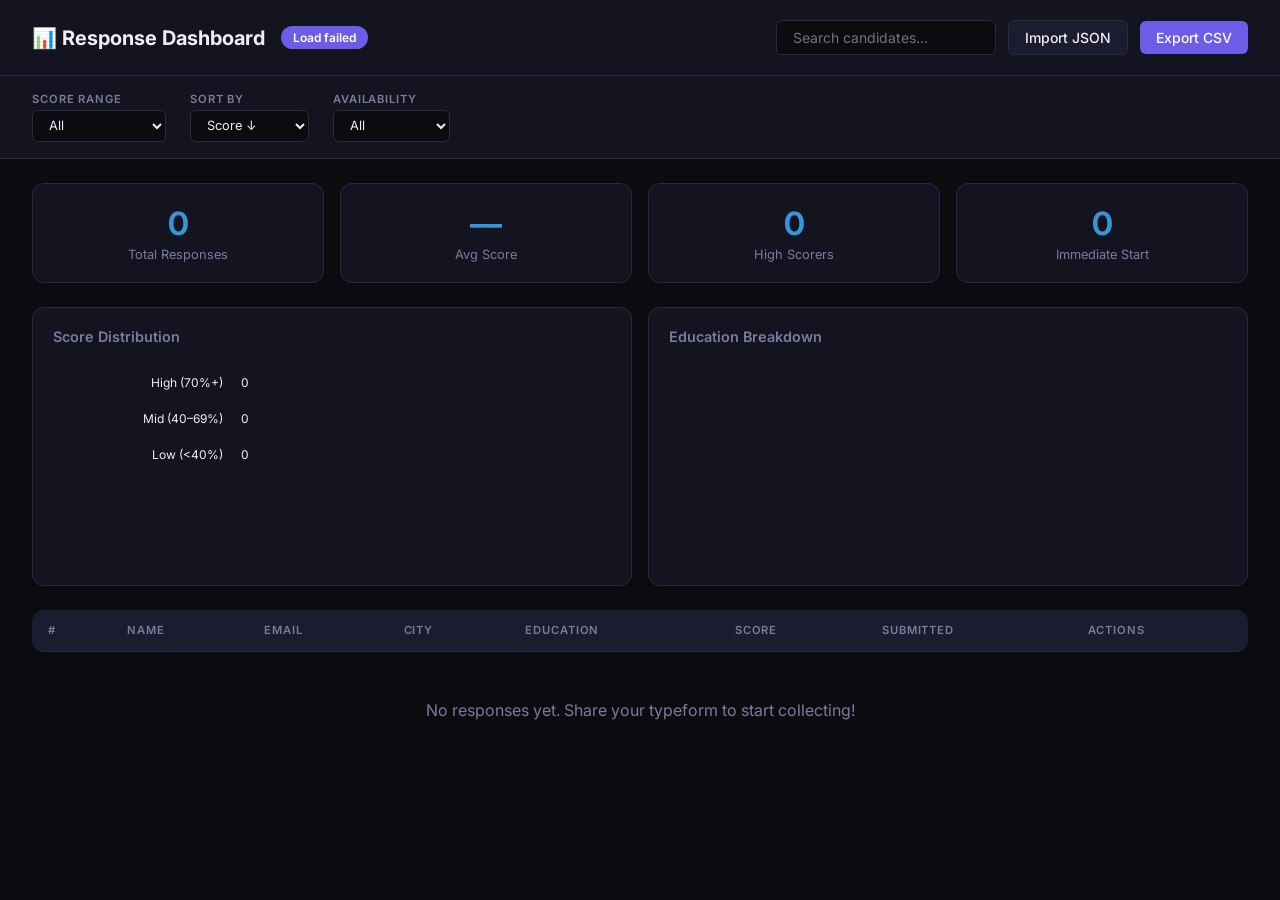
==== dashboard/index.html @ 4713ae96 "Initial project import: typeform and dashboard" ====
<!DOCTYPE html>
<html lang="en">
<head>
  <meta charset="UTF-8">
  <meta name="viewport" content="width=device-width, initial-scale=1.0">
  <meta name="description" content="Internal dashboard — view, score, and filter candidate responses">
  <title>Response Dashboard</title>
  <link rel="stylesheet" href="css/styles.css?v=20260321b">
  <link href="https://fonts.googleapis.com/css2?family=Inter:wght@300;400;500;600;700&display=swap" rel="stylesheet">
</head>
<body>
  <!-- Header -->
  <header id="dashboard-header">
    <div class="header-left">
      <h1>📊 Response Dashboard</h1>
      <span class="badge" id="total-count">0 responses</span>
    </div>
    <div class="header-right">
      <input type="text" id="search-input" placeholder="Search candidates..." class="search-box">
      <button id="btn-import" class="btn btn-secondary">Import JSON</button>
      <button id="btn-export" class="btn btn-primary">Export CSV</button>
    </div>
  </header>

  <!-- Filters -->
  <section id="filters-bar">
    <div class="filter-group">
      <label>Score Range</label>
      <select id="filter-score">
        <option value="all">All</option>
        <option value="high">High (70%+)</option>
        <option value="mid">Mid (40–69%)</option>
        <option value="low">Low (&lt;40%)</option>
      </select>
    </div>
    <div class="filter-group">
      <label>Sort By</label>
      <select id="sort-by">
        <option value="score-desc">Score ↓</option>
        <option value="score-asc">Score ↑</option>
        <option value="date-desc">Newest first</option>
        <option value="date-asc">Oldest first</option>
      </select>
    </div>
    <div class="filter-group">
      <label>Availability</label>
      <select id="filter-availability">
        <option value="all">All</option>
        <option value="immediate">Immediately</option>
        <option value="7_10_days">7–10 days</option>
        <option value=">2_weeks">2+ weeks</option>
      </select>
    </div>
  </section>

  <!-- Stats Cards -->
  <section id="stats-row">
    <div class="stat-card">
      <div class="stat-value" id="stat-total">0</div>
      <div class="stat-label">Total Responses</div>
    </div>
    <div class="stat-card">
      <div class="stat-value" id="stat-avg-score">—</div>
      <div class="stat-label">Avg Score</div>
    </div>
    <div class="stat-card">
      <div class="stat-value" id="stat-high">0</div>
      <div class="stat-label">High Scorers</div>
    </div>
    <div class="stat-card">
      <div class="stat-value" id="stat-immediate">0</div>
      <div class="stat-label">Immediate Start</div>
    </div>
  </section>

  <!-- Chart area -->
  <section id="charts-area">
    <div class="chart-card" id="score-distribution-chart">
      <h3>Score Distribution</h3>
      <canvas id="canvas-score-dist" width="400" height="200"></canvas>
    </div>
    <div class="chart-card" id="skills-chart">
      <h3>Education Breakdown</h3>
      <canvas id="canvas-skills" width="400" height="200"></canvas>
    </div>
  </section>

  <!-- Response Table -->
  <section id="response-table-section">
    <table id="response-table">
      <thead>
        <tr>
          <th>#</th>
          <th>Name</th>
          <th>Email</th>
          <th>City</th>
          <th>Education</th>
          <th>Score</th>
          <th>Submitted</th>
          <th>Actions</th>
        </tr>
      </thead>
      <tbody id="response-tbody">
        <!-- Rows rendered by app.js -->
      </tbody>
    </table>
    <div id="empty-state" style="display:none;">
      <p>No responses yet. Share your typeform to start collecting!</p>
    </div>
  </section>

  <!-- Detail Modal -->
  <div id="detail-modal" class="modal-overlay" style="display:none;">
    <div class="modal-content">
      <button class="modal-close" id="btn-close-modal">&times;</button>
      <div id="modal-body"></div>
    </div>
  </div>

  <!-- Hidden file input for import -->
  <input type="file" id="file-import" accept=".json" style="display:none;">

  <script src="js/backend-config.js?v=20260321b"></script>
  <script src="js/storage.js?v=20260321b"></script>
  <script src="js/scoring.js?v=20260321b"></script>
  <script src="js/charts.js?v=20260321b"></script>
  <script src="js/app.js?v=20260321b"></script>
</body>
</html>
---- dashboard/css/styles.css ----
/* ==========================================================================
   Response Dashboard — Styles
   ========================================================================== */

:root {
  --font-primary: 'Inter', sans-serif;

  --color-bg: #0b0b10;
  --color-surface: #141420;
  --color-surface-alt: #1c1c30;
  --color-primary: #6c5ce7;
  --color-primary-hover: #7f70f0;
  --color-accent: #00cec9;
  --color-success: #00b894;
  --color-warning: #fdcb6e;
  --color-error: #ff6b6b;
  --color-text: #eeeef5;
  --color-text-muted: #7b7b9e;
  --color-border: #2a2a42;

  --radius-sm: 6px;
  --radius-md: 12px;
  --radius-lg: 20px;

  --transition-fast: 150ms ease;
  --transition-base: 250ms ease;
}

*, *::before, *::after {
  box-sizing: border-box;
  margin: 0;
  padding: 0;
}

html, body {
  min-height: 100vh;
  font-family: var(--font-primary);
  background: var(--color-bg);
  color: var(--color-text);
  -webkit-font-smoothing: antialiased;
}

/* --- Header --- */
#dashboard-header {
  display: flex;
  justify-content: space-between;
  align-items: center;
  padding: 1.25rem 2rem;
  background: var(--color-surface);
  border-bottom: 1px solid var(--color-border);
  position: sticky;
  top: 0;
  z-index: 50;
}

.header-left {
  display: flex;
  align-items: center;
  gap: 1rem;
}

.header-left h1 {
  font-size: 1.25rem;
  font-weight: 700;
}

.badge {
  background: var(--color-primary);
  color: #fff;
  font-size: 0.75rem;
  font-weight: 600;
  padding: 0.25rem 0.75rem;
  border-radius: 999px;
}

.header-right {
  display: flex;
  align-items: center;
  gap: 0.75rem;
}

.search-box {
  padding: 0.5rem 1rem;
  font-family: var(--font-primary);
  font-size: 0.875rem;
  background: var(--color-bg);
  color: var(--color-text);
  border: 1px solid var(--color-border);
  border-radius: var(--radius-sm);
  outline: none;
  width: 220px;
  transition: border-color var(--transition-fast);
}

.search-box:focus {
  border-color: var(--color-primary);
}

.btn {
  padding: 0.5rem 1rem;
  font-family: var(--font-primary);
  font-size: 0.875rem;
  font-weight: 500;
  border: none;
  border-radius: var(--radius-sm);
  cursor: pointer;
  transition: all var(--transition-fast);
}

.btn-primary {
  background: var(--color-primary);
  color: #fff;
}
.btn-primary:hover { background: var(--color-primary-hover); }

.btn-secondary {
  background: var(--color-surface-alt);
  color: var(--color-text);
  border: 1px solid var(--color-border);
}
.btn-secondary:hover { background: var(--color-border); }

/* --- Filters Bar --- */
#filters-bar {
  display: flex;
  gap: 1.5rem;
  padding: 1rem 2rem;
  background: var(--color-surface);
  border-bottom: 1px solid var(--color-border);
  flex-wrap: wrap;
}

.filter-group {
  display: flex;
  flex-direction: column;
  gap: 0.25rem;
}

.filter-group label {
  font-size: 0.7rem;
  text-transform: uppercase;
  letter-spacing: 0.08em;
  color: var(--color-text-muted);
  font-weight: 600;
}

.filter-group select {
  padding: 0.4rem 0.75rem;
  font-family: var(--font-primary);
  font-size: 0.8rem;
  background: var(--color-bg);
  color: var(--color-text);
  border: 1px solid var(--color-border);
  border-radius: var(--radius-sm);
  outline: none;
}

/* --- Stats Row --- */
#stats-row {
  display: grid;
  grid-template-columns: repeat(auto-fit, minmax(180px, 1fr));
  gap: 1rem;
  padding: 1.5rem 2rem;
}

.stat-card {
  background: var(--color-surface);
  border: 1px solid var(--color-border);
  border-radius: var(--radius-md);
  padding: 1.25rem;
  text-align: center;
}

.stat-value {
  font-size: 2rem;
  font-weight: 700;
  background: linear-gradient(135deg, var(--color-primary), var(--color-accent));
  -webkit-background-clip: text;
  background-clip: text;
  -webkit-text-fill-color: transparent;
}

.stat-label {
  font-size: 0.8rem;
  color: var(--color-text-muted);
  margin-top: 0.25rem;
}

/* --- Charts Area --- */
#charts-area {
  display: grid;
  grid-template-columns: 1fr 1fr;
  gap: 1rem;
  padding: 0 2rem 1.5rem;
}

.chart-card {
  background: var(--color-surface);
  border: 1px solid var(--color-border);
  border-radius: var(--radius-md);
  padding: 1.25rem;
}

.chart-card h3 {
  font-size: 0.9rem;
  font-weight: 600;
  margin-bottom: 1rem;
  color: var(--color-text-muted);
}

/* --- Response Table --- */
#response-table-section {
  padding: 0 2rem 2rem;
}

#response-table {
  width: 100%;
  border-collapse: collapse;
  background: var(--color-surface);
  border-radius: var(--radius-md);
  overflow: hidden;
}

#response-table th,
#response-table td {
  text-align: left;
  padding: 0.85rem 1rem;
  border-bottom: 1px solid var(--color-border);
  font-size: 0.875rem;
}

#response-table th {
  background: var(--color-surface-alt);
  color: var(--color-text-muted);
  font-weight: 600;
  text-transform: uppercase;
  font-size: 0.7rem;
  letter-spacing: 0.08em;
}

#response-table tr:hover {
  background: var(--color-surface-alt);
}

/* Score badge */
.score-badge {
  display: inline-block;
  padding: 0.2rem 0.6rem;
  border-radius: 999px;
  font-size: 0.75rem;
  font-weight: 700;
}

.score-high { background: rgba(0, 184, 148, 0.15); color: var(--color-success); }
.score-mid  { background: rgba(253, 203, 110, 0.15); color: var(--color-warning); }
.score-low  { background: rgba(255, 107, 107, 0.15); color: var(--color-error); }

/* --- Detail Modal --- */
.modal-overlay {
  position: fixed;
  inset: 0;
  background: rgba(0, 0, 0, 0.7);
  display: flex;
  align-items: center;
  justify-content: center;
  z-index: 100;
  backdrop-filter: blur(4px);
}

.modal-content {
  background: var(--color-surface);
  border: 1px solid var(--color-border);
  border-radius: var(--radius-lg);
  padding: 2rem;
  max-width: 640px;
  width: 90%;
  max-height: 80vh;
  overflow-y: auto;
  position: relative;
}

.modal-close {
  position: absolute;
  top: 1rem;
  right: 1rem;
  background: none;
  border: none;
  color: var(--color-text-muted);
  font-size: 1.5rem;
  cursor: pointer;
}

.modal-close:hover { color: var(--color-text); }

.modal-field {
  margin-bottom: 1.25rem;
}

.modal-field-label {
  font-size: 0.7rem;
  text-transform: uppercase;
  letter-spacing: 0.08em;
  color: var(--color-text-muted);
  font-weight: 600;
  margin-bottom: 0.25rem;
}

.modal-field-value {
  font-size: 0.95rem;
  line-height: 1.5;
}

/* --- Empty State --- */
#empty-state {
  text-align: center;
  padding: 3rem 1rem;
  color: var(--color-text-muted);
  font-size: 1rem;
}

/* --- Responsive --- */
@media (max-width: 768px) {
  #dashboard-header {
    flex-direction: column;
    gap: 0.75rem;
    align-items: flex-start;
  }

  #charts-area {
    grid-template-columns: 1fr;
  }

  #response-table-section {
    overflow-x: auto;
  }
}
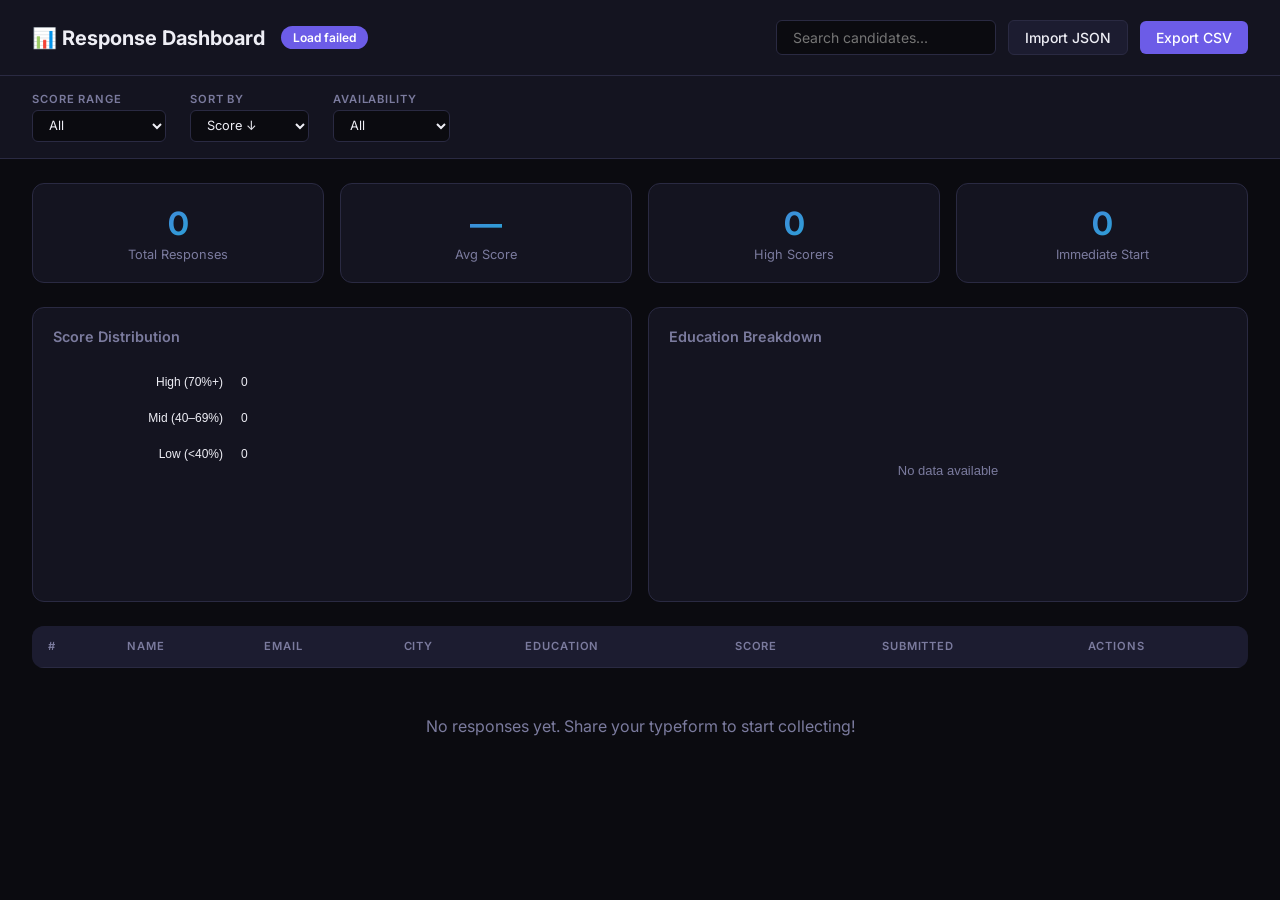
==== commit b628e8bf: "Fix dashboard layout widening and Esc modal close" ====
--- a/dashboard/index.html
+++ b/dashboard/index.html
@@ -5,7 +5,7 @@
   <meta name="viewport" content="width=device-width, initial-scale=1.0">
   <meta name="description" content="Internal dashboard — view, score, and filter candidate responses">
   <title>Response Dashboard</title>
-  <link rel="stylesheet" href="css/styles.css?v=20260321b">
+  <link rel="stylesheet" href="css/styles.css?v=20260326b">
   <link href="https://fonts.googleapis.com/css2?family=Inter:wght@300;400;500;600;700&display=swap" rel="stylesheet">
 </head>
 <body>
@@ -121,9 +121,9 @@
   <input type="file" id="file-import" accept=".json" style="display:none;">
 
   <script src="js/backend-config.js?v=20260321b"></script>
-  <script src="js/storage.js?v=20260321b"></script>
+  <script src="js/storage.js?v=20260326a"></script>
   <script src="js/scoring.js?v=20260321b"></script>
-  <script src="js/charts.js?v=20260321b"></script>
-  <script src="js/app.js?v=20260321b"></script>
+  <script src="js/charts.js?v=20260326b"></script>
+  <script src="js/app.js?v=20260326b"></script>
 </body>
 </html>
--- a/dashboard/css/styles.css
+++ b/dashboard/css/styles.css
@@ -34,10 +34,12 @@
 
 html, body {
   min-height: 100vh;
+  width: 100%;
   font-family: var(--font-primary);
   background: var(--color-bg);
   color: var(--color-text);
   -webkit-font-smoothing: antialiased;
+  overflow-x: hidden;
 }
 
 /* --- Header --- */
@@ -192,6 +194,7 @@
   grid-template-columns: 1fr 1fr;
   gap: 1rem;
   padding: 0 2rem 1.5rem;
+  min-width: 0;
 }
 
 .chart-card {
@@ -199,6 +202,7 @@
   border: 1px solid var(--color-border);
   border-radius: var(--radius-md);
   padding: 1.25rem;
+  min-width: 0;
 }
 
 .chart-card h3 {
@@ -206,11 +210,19 @@
   font-weight: 600;
   margin-bottom: 1rem;
   color: var(--color-text-muted);
+}
+
+.chart-card canvas {
+  display: block;
+  width: 100%;
+  max-width: 100%;
+  height: 220px;
 }
 
 /* --- Response Table --- */
 #response-table-section {
   padding: 0 2rem 2rem;
+  overflow-x: auto;
 }
 
 #response-table {
@@ -227,6 +239,7 @@
   padding: 0.85rem 1rem;
   border-bottom: 1px solid var(--color-border);
   font-size: 0.875rem;
+  overflow-wrap: anywhere;
 }
 
 #response-table th {
@@ -310,6 +323,10 @@
   line-height: 1.5;
 }
 
+body.modal-open {
+  overflow: hidden;
+}
+
 /* --- Empty State --- */
 #empty-state {
   text-align: center;
